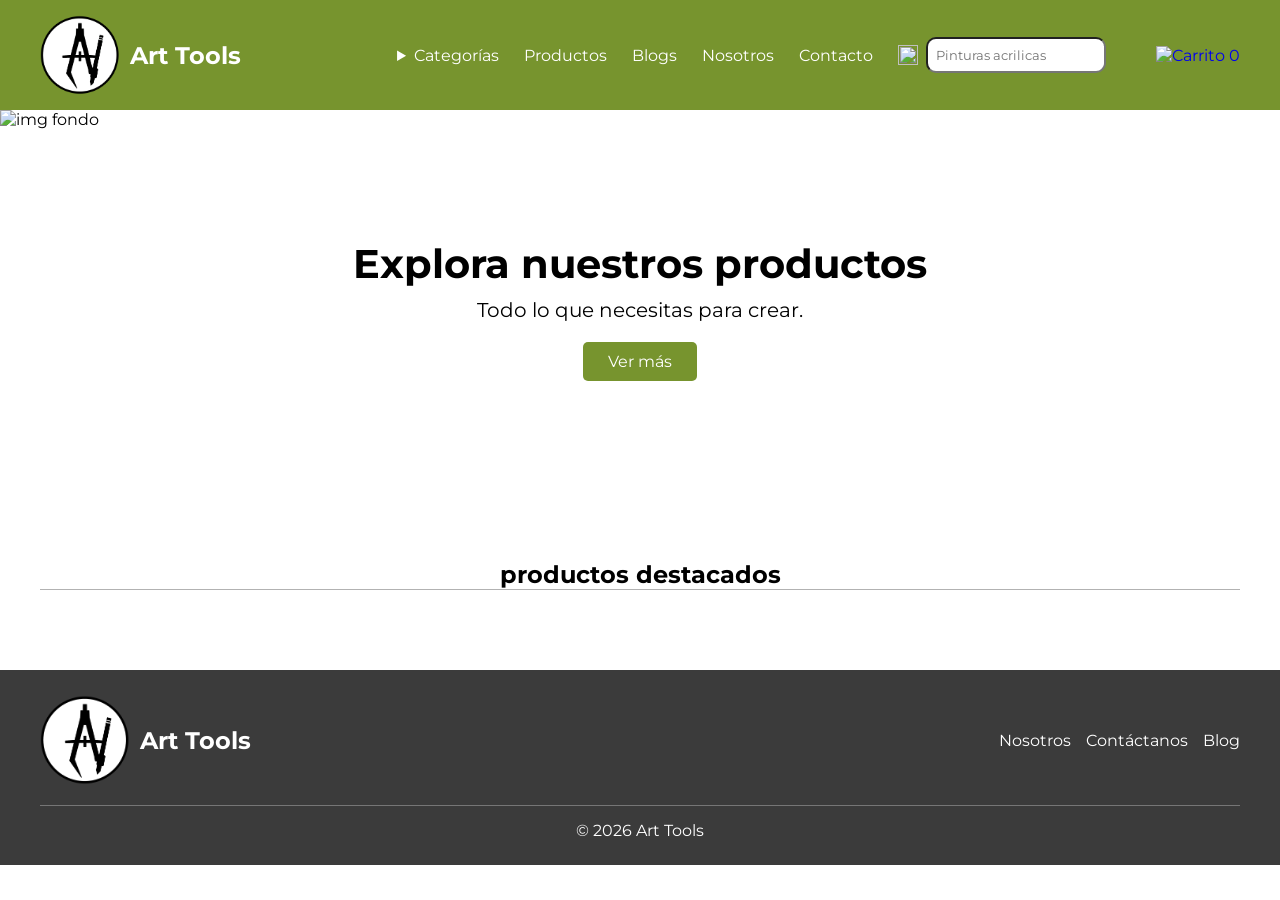
==== index.html @ 390e6c9b "Se modifican y agregan estructuras html para js" ====
<!DOCTYPE html>
<html lang="es">
<head>
    <meta charset="UTF-8">
    <meta name="viewport" content="width=device-width, initial-scale=1.0">
    <title>Art Tools - Tu tienda de arte</title>
    <link rel="stylesheet" href="css/style.css">
    <link rel="">
    <link rel="preconnect" href="https://fonts.googleapis.com">
    <link rel="preconnect" href="https://fonts.gstatic.com" crossorigin>
    <link href="https://fonts.googleapis.com/css2?family=Montserrat:ital,wght@0,700;1,700&display=swap" rel="stylesheet">
</head>
<body>
    <header>
        <nav class="cabecera">
            <div class="logo">
                <a href="index.html">
                    <img src="img/artTools_v2.png" alt="">
                    <h1>Art Tools</h1>
                </a>
            </div>
            <div class="content-menu">
                <ul class="menu">
                    <li class="menu-categorias">
                        <details>
                            <summary>Categorías</summary>
                            <ul class="submenu">
                                <li><a href="#">Escolar</a></li>
                                <li><a href="#">Oficina</a></li>
                                <li><a href="#">Papelería</a></li>
                                <li><a href="#">Técnicas varias</a></li>
                            </ul>
                        </details>
                    </li>
                    <li><a href="productos.html">Productos</a></li>
                    <li><a href="#">Blogs</a></li>
                    <li><a href="informacion.html">Nosotros</a></li>
                    <li><a href="contacto.html">Contacto</a></li>
                </ul>
                <div class="buscar">
                    <form action="/busqueda" method="get">
                        <img src="img/lupa.png" alt="" aria-hidden="true">
                        <label for="busqueda">Buscar</label>
                        <input type="text" id="busqueda"
                            name="barraBusqueda" placeholder="Pinturas acrilicas">
                    </form>
                </div>
                <div class="auth-area" id="auth-area"></div>
                <a class="carrito-nav" href="carrito.html">
                    <img src="img/carrito-de-compras.png" alt="Carrito">
                    <span class="carrito-count oculto">0</span>
                </a>
            </div>
        </nav>
    </header>
    <main>
        <section class="hero-inicio">
            <img src="img/banners/banner.jpg" alt="img fondo">
            <div class="hero-content">
                <h2>Explora nuestros productos</h2>
                <p>Todo lo que necesitas para crear.</p>
                <a href="productos.html">Ver más</a>
            </div>
        </section>
        <section class="productos-destacados">
            <h2>productos destacados</h2>
            <div class="productos-grid" id="grid-destacados"></div>
        </section>
    </main>
    <footer>
        <div class="footer-cont">
            <a class="footer-logo" href="index.html">
                <img src="img/artTools_v2.png" alt="logo art tools">
                <h2>Art Tools</h2>
            </a>
            <ul>
                <li><a href="informacion.html">Nosotros</a></li>
                <li><a href="#"></a>Contáctanos</li>
                <li><a href="#"></a>Blog</li>
            </ul>
        </div>
        <p>&copy; 2026 Art Tools</p>
    </footer>
    <script src="#"></script>
</body>
</html>
---- css/style.css ----
*{
    margin: 0px;/*quita margenes*/
    padding: 0px;
    box-sizing: border-box;
    font-family: 'Montserrat', sans-serif;
    text-decoration: none;
}

header {
    position: sticky;
    top: 0;
    z-index: 1000;
}

.cabecera {
    display: flex;/*coloca elementos en una fila*/
    align-items: center;/*coloca elementos en el centro verticalmente*/
    justify-content: space-between;/*coloca elementos en el centro horizontalmente*/
    padding: 15px 40px;
    background-color: #77942e;
}

.logo a {
    display: flex;
    color: #ffff;
    font-size: 16px;
    align-items: center;
    gap: 10px;
}

.logo img {
    width: 80px;/*maneja el ancho*/
    height: auto;/*calcula para mantener la proporción*/
}

.content-menu{
    display: flex;
    align-items: center;
    gap: 25px;/*da espacio entre elementos*/
}
.menu {
    display: flex;
    align-items: center;
    gap: 25px;
    list-style: none;/*quita viñetas de lista*/
    margin: 0;
    padding: 0;
    color: #ffff;
}

.menu > li a {
    color: #ffff;
}
.menu-categorias {
    position: relative;

}

.menu-categorias summary {
    cursor: pointer;
}

.submenu {
    position: absolute;
    list-style: none;
    margin: 10px 0 0;
    padding: 5px;
    width: 200px;
    display: flex;
    flex-direction: column;
    gap: 5px;
    background-color: #3a6324;
    border: 1px solid #ffff;
    border-radius: 8px;
}

.submenu a {
    display: block;
    padding: 10px;
    color: #ffff;
    text-decoration: none;
    transition: background-color 0.2s ease;
}

.submenu a:hover {
    background-color: #00543d; 
    text-decoration: none;
}

.content-menu form {
    display: flex;
    align-items: center;
    gap: 8px;

}

.content-menu form label {
    position: absolute;
    width: 1px;
    height: 1px;
    overflow: hidden;/*esconde el texto"buscar"*/    
}
.content-menu form input {
    border-radius: 10px;
}

.content-menu form img {
    width: 20px;
    height: 20px;
}

.content-menu form input {
    width: 180px;
    padding: 8px;
}

.content-menu > a img {/*selecciona los a hijos de cabecera*/
    width: 30px;
    height: 30px;
}

.hero-inicio {
    position: relative;
    width: 100%;/*ocupa todo el anocho disponible*/
    height: 400px;
    overflow: hidden;
}

.hero-inicio > img {
    width: 100%;
    height: 100%;
    object-fit: cover;
    display: block;
}

.hero-content{
    position: absolute;
    top: 50%;/* mueve al elemento al 50% del banner */
    left: 50%; /* lo lleva al 50% del ancho */
    transform: translate(-50%, -50%);/* lo mueve hacia atras de su propio tamaño */
    text-align: center;
    z-index: 1;    
    background-color: rgb(255, 255, 255, 0.7) ;
    padding: 20px;
    border-radius: 15px;
}
.hero-content h2 {
    font-size: 40px;
    margin-bottom: 10px;
}

.hero-content p{
    font-size: 20px;
    margin-bottom: 20px;
}

.hero-content a{
    display: inline-block;
    padding: 10px 25px;
    background-color: #77942e;
    border-radius: 5px;
    color: #ffff;
}

.hero-content a:hover { 
    background-color: #00543d;
}

.productos-destacados {
    padding: 50px 40px;   
    background-color: #ffff;
}

.productos-destacados  h2 {
    text-align: center;
    border-bottom: 1px solid rgba(0, 0, 0, 0.3);
    margin-bottom: 30px;

}

.productos-grid {
    display: grid;
    grid-template-columns: repeat(4, 1fr);
    gap: 40px;
}

.producto-card {
    padding: 20px;
    border: 1px solid #e0e0e0;
    border-radius: 10px;
    text-align: center;
    background-color: #ffff;
    transition: transform 0.2s;
    display: flex;
    flex-direction: column;
    height: 100%;
    position: relative; 
    z-index: 1; /* Nivel base */
}

.producto-card img {
    width: 200px;
    height: 200px;
    object-fit: contain;
    align-self: center;
}

.producto-card a {
    text-decoration: none;
    color: inherit;
}

.producto-card h3 {
    margin: 15px 0 10px;
    display: -webkit-box;
    -webkit-box-orient: vertical;
    -webkit-line-clamp: 2;
    overflow: hidden;
    text-overflow: ellipsis;
    line-height: 1.4em;
    min-height: 1.4em;

}

.producto-card:hover {
    transform: translateY(-5px);
    box-shadow: 0 8px 16px 0 rgba(0, 0, 0, 0.3);
    z-index: 10;
}

.producto-card:hover h3 {
display: block;
    position: absolute;
    top: 225px; /* Calculado exacto debajo de tu imagen */
    left: 10px;
    right: 10px;
    height: auto; 
    z-index: 20; 
    padding: 10px;
    border-radius: 5px;
}
.producto-card button {
    padding: 10px 20px;
    border: none;
    border-radius: 5px;
    cursor: pointer;
    align-self: center;    
    margin-top: 0;
}
.producto-card .precio {
    font-size: 20px;
    font-weight: bold;
    margin-bottom: 15px;
    margin-top: auto;
}
footer {
    background-color: #3b3b3b;
    color: #ffff;
    padding: 25px 40px;
}

.footer-cont {
    display: flex;
    align-items: center;
    justify-content: space-between;
}

.footer-cont ul {
    display: flex;
    list-style: none;
    gap:15px;
    margin: 0;
    padding: 0;
}

.footer-cont a {
    color: #ffff;
    text-decoration: none;    
    display: flex;
    align-items: center;
    gap:10px;    
}

.footer-cont h1 {
    font-size: 20px;
}

.footer-cont img {
    width: 90px;
    height: auto;
}

footer p {
    text-align: center;
    margin: 20px 0 0;
    padding-top: 15px;
    border-top: 1px solid rgba(255, 255, 255, 0.3);
}
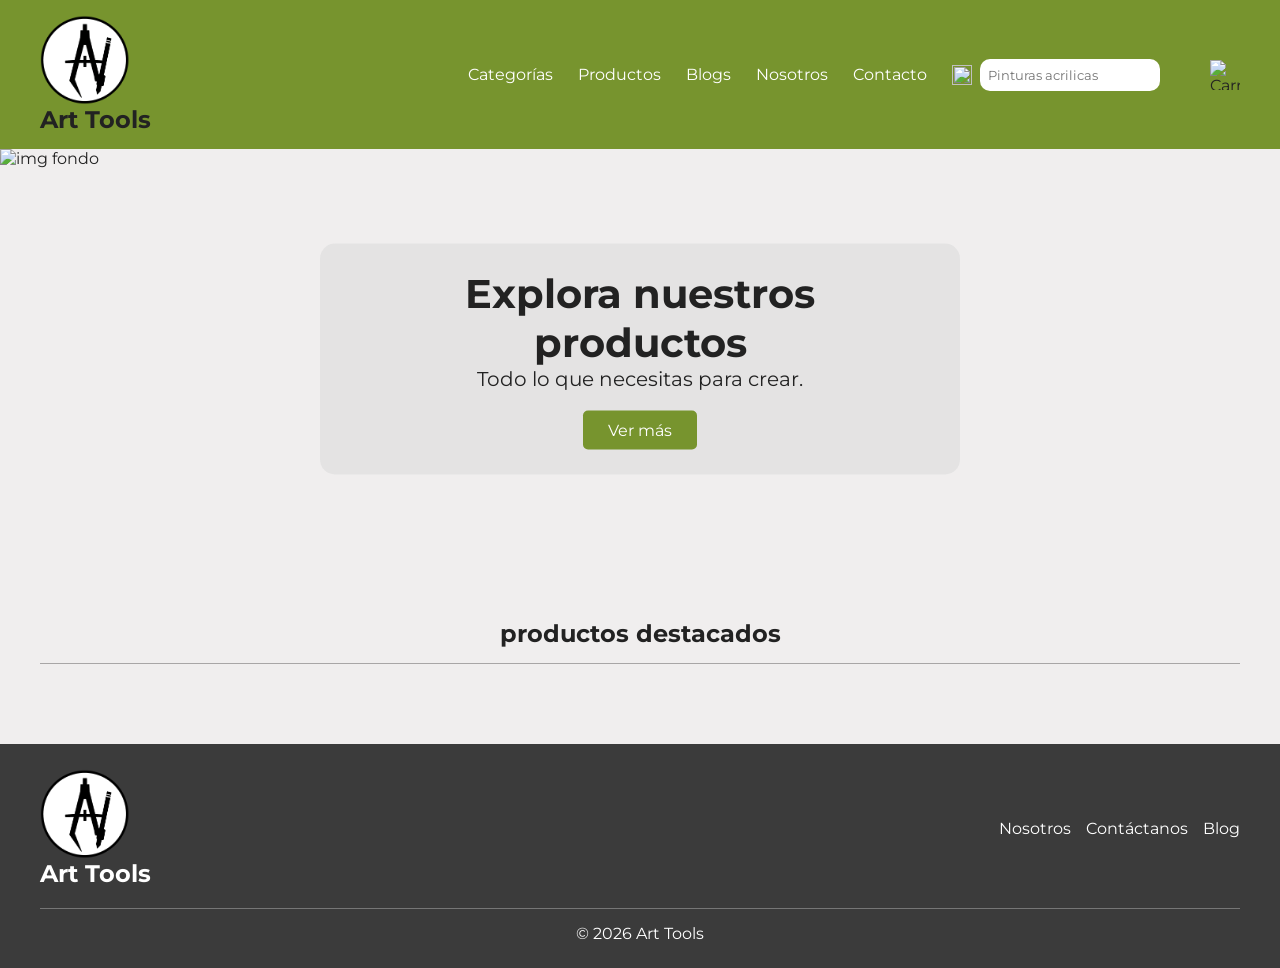
==== commit a7f6ef7f: "Archivos css y modificaciones a estructuras html" ====
--- a/index.html
+++ b/index.html
@@ -5,7 +5,7 @@
     <meta name="viewport" content="width=device-width, initial-scale=1.0">
     <title>Art Tools - Tu tienda de arte</title>
     <link rel="stylesheet" href="css/style.css">
-    <link rel="">
+    <link rel="stylesheet" href="css/base.css">
     <link rel="preconnect" href="https://fonts.googleapis.com">
     <link rel="preconnect" href="https://fonts.gstatic.com" crossorigin>
     <link href="https://fonts.googleapis.com/css2?family=Montserrat:ital,wght@0,700;1,700&display=swap" rel="stylesheet">
@@ -33,7 +33,7 @@
                         </details>
                     </li>
                     <li><a href="productos.html">Productos</a></li>
-                    <li><a href="#">Blogs</a></li>
+                    <li><a href="blogs.html">Blogs</a></li>
                     <li><a href="informacion.html">Nosotros</a></li>
                     <li><a href="contacto.html">Contacto</a></li>
                 </ul>
@@ -75,8 +75,8 @@
             </a>
             <ul>
                 <li><a href="informacion.html">Nosotros</a></li>
-                <li><a href="#"></a>Contáctanos</li>
-                <li><a href="#"></a>Blog</li>
+                <li><a href="contacto.html"></a>Contáctanos</li>
+                <li><a href="blogs.html"></a>Blog</li>
             </ul>
         </div>
         <p>&copy; 2026 Art Tools</p>
--- a/css/style.css
+++ b/css/style.css
@@ -1,128 +1,8 @@
-*{
-    margin: 0px;/*quita margenes*/
-    padding: 0px;
-    box-sizing: border-box;
-    font-family: 'Montserrat', sans-serif;
-    text-decoration: none;
-}
-
-header {
-    position: sticky;
-    top: 0;
-    z-index: 1000;
-}
-
-.cabecera {
-    display: flex;/*coloca elementos en una fila*/
-    align-items: center;/*coloca elementos en el centro verticalmente*/
-    justify-content: space-between;/*coloca elementos en el centro horizontalmente*/
-    padding: 15px 40px;
-    background-color: #77942e;
-}
-
-.logo a {
-    display: flex;
-    color: #ffff;
-    font-size: 16px;
-    align-items: center;
-    gap: 10px;
-}
-
-.logo img {
-    width: 80px;/*maneja el ancho*/
-    height: auto;/*calcula para mantener la proporción*/
-}
-
-.content-menu{
-    display: flex;
-    align-items: center;
-    gap: 25px;/*da espacio entre elementos*/
-}
-.menu {
-    display: flex;
-    align-items: center;
-    gap: 25px;
-    list-style: none;/*quita viñetas de lista*/
-    margin: 0;
-    padding: 0;
-    color: #ffff;
-}
-
-.menu > li a {
-    color: #ffff;
-}
-.menu-categorias {
-    position: relative;
-
-}
-
-.menu-categorias summary {
-    cursor: pointer;
-}
-
-.submenu {
-    position: absolute;
-    list-style: none;
-    margin: 10px 0 0;
-    padding: 5px;
-    width: 200px;
-    display: flex;
-    flex-direction: column;
-    gap: 5px;
-    background-color: #3a6324;
-    border: 1px solid #ffff;
-    border-radius: 8px;
-}
-
-.submenu a {
-    display: block;
-    padding: 10px;
-    color: #ffff;
-    text-decoration: none;
-    transition: background-color 0.2s ease;
-}
-
-.submenu a:hover {
-    background-color: #00543d; 
-    text-decoration: none;
-}
-
-.content-menu form {
-    display: flex;
-    align-items: center;
-    gap: 8px;
-
-}
-
-.content-menu form label {
-    position: absolute;
-    width: 1px;
-    height: 1px;
-    overflow: hidden;/*esconde el texto"buscar"*/    
-}
-.content-menu form input {
-    border-radius: 10px;
-}
-
-.content-menu form img {
-    width: 20px;
-    height: 20px;
-}
-
-.content-menu form input {
-    width: 180px;
-    padding: 8px;
-}
-
-.content-menu > a img {/*selecciona los a hijos de cabecera*/
-    width: 30px;
-    height: 30px;
-}
-
+/*CSS para index*/
 .hero-inicio {
     position: relative;
-    width: 100%;/*ocupa todo el anocho disponible*/
-    height: 400px;
+    width: 100%;
+    height: 420px;
     overflow: hidden;
 }
 
@@ -133,28 +13,29 @@
     display: block;
 }
 
-.hero-content{
+.hero-content {
     position: absolute;
-    top: 50%;/* mueve al elemento al 50% del banner */
-    left: 50%; /* lo lleva al 50% del ancho */
-    transform: translate(-50%, -50%);/* lo mueve hacia atras de su propio tamaño */
+    top: 50%;
+    left: 50%;
+    transform: translate(-50%, -50%);
     text-align: center;
-    z-index: 1;    
-    background-color: rgb(255, 255, 255, 0.7) ;
-    padding: 20px;
+    z-index: 1;
+    background-color: rgb(225, 225, 225, 0.8);
+    padding: 25px 35px;
     border-radius: 15px;
 }
+
 .hero-content h2 {
     font-size: 40px;
-    margin-bottom: 10px;
+    margin-bottom: 10ox;
 }
 
-.hero-content p{
+.hero-content p {
     font-size: 20px;
     margin-bottom: 20px;
 }
 
-.hero-content a{
+.hero-content a {
     display: inline-block;
     padding: 10px 25px;
     background-color: #77942e;
@@ -162,47 +43,48 @@
     color: #ffff;
 }
 
-.hero-content a:hover { 
+.hero-content a:hover {
     background-color: #00543d;
 }
 
 .productos-destacados {
-    padding: 50px 40px;   
-    background-color: #ffff;
+    padding: 50px 40px;
+    background-color: #f0eeee;
 }
 
-.productos-destacados  h2 {
+.productos-destacados > h2 {
     text-align: center;
-    border-bottom: 1px solid rgba(0, 0, 0, 0.3);
+    border-bottom: 1px solid rgb(0, 0, 0, 0.3);
+    padding-bottom: 15px;
     margin-bottom: 30px;
-
 }
 
 .productos-grid {
     display: grid;
     grid-template-columns: repeat(4, 1fr);
-    gap: 40px;
+    gap: 25px;
 }
 
 .producto-card {
     padding: 20px;
-    border: 1px solid #e0e0e0;
+    border: 1px solid #ffff;
     border-radius: 10px;
     text-align: center;
     background-color: #ffff;
     transition: transform 0.2s;
     display: flex;
     flex-direction: column;
-    height: 100%;
-    position: relative; 
-    z-index: 1; /* Nivel base */
+}
+
+.producto-card:hover {
+    transform: translateY(-5px);
 }
 
 .producto-card img {
-    width: 200px;
-    height: 200px;
+    width: 100%;
+    height: 180px;
     object-fit: contain;
-    align-self: center;
+    margin: 0 auto;
 }
 
 .producto-card a {
@@ -210,89 +92,66 @@
     color: inherit;
 }
 
-.producto-card h3 {
-    margin: 15px 0 10px;
-    display: -webkit-box;
-    -webkit-box-orient: vertical;
-    -webkit-line-clamp: 2;
-    overflow: hidden;
-    text-overflow: ellipsis;
-    line-height: 1.4em;
-    min-height: 1.4em;
-
+.producto-card .categoria-tag {
+    font-size: 11px;
+    text-transform: uppercase;
+    letter-spacing: 0.5px;
+    color: #77942e;
+    font-weight: bold;
+    margin-top: 12px;
 }
 
-.producto-card:hover {
-    transform: translateY(-5px);
-    box-shadow: 0 8px 16px 0 rgba(0, 0, 0, 0.3);
-    z-index: 10;
+.producto-card h3 {
+    margin: 6px 0 10px;
+    font-size: 16px;
 }
 
-.producto-card:hover h3 {
-display: block;
-    position: absolute;
-    top: 225px; /* Calculado exacto debajo de tu imagen */
-    left: 10px;
-    right: 10px;
-    height: auto; 
-    z-index: 20; 
-    padding: 10px;
-    border-radius: 5px;
-}
-.producto-card button {
-    padding: 10px 20px;
-    border: none;
-    border-radius: 5px;
-    cursor: pointer;
-    align-self: center;    
-    margin-top: 0;
-}
 .producto-card .precio {
     font-size: 20px;
     font-weight: bold;
     margin-bottom: 15px;
     margin-top: auto;
 }
-footer {
-    background-color: #3b3b3b;
-    color: #ffff;
-    padding: 25px 40px;
+
+.producto-card .stock-agotado {
+    font-size: 12px;
+    color: #b23a3a;
+    font-weight: bold;
+    margin-bottom: 10px;
 }
 
-.footer-cont {
-    display: flex;
-    align-items: center;
-    justify-content: space-between;
+.producto-card button {
+    padding: 10px 20px;
+    border: none;
+    border-radius: 5px;
+    cursor: pointer;
+    background-color: #77942e;
+    color: #ffff;
 }
 
-.footer-cont ul {
-    display: flex;
-    list-style: none;
-    gap:15px;
-    margin: 0;
-    padding: 0;
+.producto-card button:hover{
+    background-color: #00543d;
 }
 
-.footer-cont a {
-    color: #ffff;
-    text-decoration: none;    
-    display: flex;
-    align-items: center;
-    gap:10px;    
+.producto-card button:disabled {
+    background-color: #bbb;
+    cursor: not-allowed;
 }
 
-.footer-cont h1 {
-    font-size: 20px;
+@media(max-width: 1100px) {
+    .productos-grid {
+        grid-template-columns: repeat(3,1fr);
+    }
 }
 
-.footer-cont img {
-    width: 90px;
-    height: auto;
+@media(max-width: 750px) {
+    .productos-grid {
+        grid-template-columns: repeat(2,1fr);
+    }
 }
 
-footer p {
-    text-align: center;
-    margin: 20px 0 0;
-    padding-top: 15px;
-    border-top: 1px solid rgba(255, 255, 255, 0.3);
-}+@media(max-width: 480px) {
+    .productos-grid {
+        grid-template-columns: 1fr;
+    }
+}
--- a/css/base.css
+++ b/css/base.css
@@ -0,0 +1,479 @@
+/* CSS base */
+*{
+    margin: 0px;
+    padding: 0px;
+    box-sizing: border-box;
+    font-family: 'Montserrat', sans-serif;
+    text-decoration: none;
+}
+
+html {
+    scroll-behavior: smooth;
+}
+
+body {
+    background-color: #f0eeee;
+    color: #222;
+}
+
+a {
+    color: inherit;
+}
+
+img {
+    max-width: 100%;
+    display: block;
+}
+
+header {
+    position: sticky;
+    top: 0;
+    z-index: 1000;
+}
+
+.cabecera {
+    display: flex;
+    align-items: center;
+    justify-content: space-between;
+    flex-wrap: wrap;
+    gap: 15px;
+    padding: 15px 40px;
+    background-color: #77942e;
+}
+
+.logo img {
+    width: 90px;
+    height: auto;
+}
+
+.content-menu{
+    display: flex;
+    align-items: center;
+    gap: 25px;
+    flex-wrap: wrap;
+}
+
+.menu {
+    display: flex;
+    align-items: center;
+    gap: 25px;
+    list-style: none;
+    margin: 0;
+    padding: 0;
+    color: #ffff;
+    flex-wrap: wrap;
+}
+
+.menu > li a {
+    color: #ffff;
+}
+
+.menu > li a:hover {
+    text-decoration: underline;
+}
+
+.menu-categorias {
+    position: relative;
+}
+
+.menu-categorias summary {
+    cursor: pointer;
+    color: #ffff;
+    list-style: none;
+}
+
+.menu-categorias summary::-webkit-details-marker {
+    display: none;
+}
+
+.submenu {
+    position: absolute;
+    list-style: none;
+    margin: 10px 0 0;
+    padding: 5px;
+    width: 200px;
+    display: flex;
+    flex-direction: column;
+    gap: 5px;
+    background-color: #3a6324;
+    border: 1px solid #ffff;
+    border-radius: 8px;
+}
+
+.submenu a {
+    display: block;
+    padding: 10px;
+    color: #ffff;
+    text-decoration: none;
+    transition: background-color 0.2s ease;
+}
+
+.submenu a:hover {
+    background-color: #00543d;
+    text-decoration: none;
+}
+
+.content-menu form {
+    display: flex;
+    align-items: center;
+    gap: 8px;
+}
+
+.content-menu form label {
+    position: absolute;
+    width: 1px;
+    height: 1px;
+    overflow: hidden;
+}
+
+.content-menu form input {
+    border-radius: 10px;
+    width: 180px;
+    padding: 8px;
+    border: none;
+}
+
+.content-menu form img {
+    width: 20px;
+    height: 20px;
+}
+
+.auth-area {
+    display: flex;
+    align-items: center;
+    gap: 12px;
+    color: #ffff;
+    font-size: 14px;
+}
+
+.auth-area a {
+    color: #ffff;
+}
+
+.auth-area a:hover, .auth-area button:hover {
+    text-decoration: underline;
+}
+
+.auth-area .btn-link {
+    background: none;
+    border: none;
+    color: #ffff;
+    cursor: pointer;
+    font-size: 14px;
+    font-family: inherit;
+    padding: 0;
+}
+
+.auth-area .admin-link {
+    background-color: #00543d;
+    padding: 6px 12px;
+    border-radius: 6px;
+}
+
+.carrito-nav {
+    position: relative;
+    display: inline-flex;
+}
+
+.carrito-nav img {
+    width: 30px;
+    height: 30px;
+}
+
+.carrito-count {
+    position: absolute;
+    top: -8px;
+    right: -10px;
+    background-color: #d33;
+    color: #ffff;
+    font-size: 11px;
+    font-weight: bold;
+    min-width: 18px;
+    height: 18px;
+    border-radius: 50%;
+    display: flex;
+    align-items: center;
+    justify-content: center;
+    padding: 0 2px;
+}
+
+.volver {
+    display: flex;
+    align-items: center;
+    gap: 10px;
+    margin-left: 15px;
+    margin-top: 15px;
+    color: #000;
+    cursor: pointer;
+    width: fit-content;
+}
+
+.volver img {
+    width: 30px;
+    height: auto;
+}
+
+.btn, button {
+    font-family: inherit;
+    cursor: pointer;
+}
+
+.btn-primario {
+    display: inline-block;
+    padding: 12px 25px;
+    background-color: #77942e;
+    color: #ffff;
+    border: none;
+    border-radius: 6px;
+    cursor: pointer;
+    font-size: 15px;
+}
+
+.btn-primario:hover {
+    background-color: #00543d;
+}
+
+.btn-secundario {
+    display: inline-block;
+    padding: 12px 25px;
+    background-color: #ffff;
+    color: #77942e;
+    border: 2px solid #77942e;
+    border-radius: 6px;
+    cursor: pointer;
+    font-size: 15px;
+}
+
+.btn-secundario:hover {
+    background-color: #f0eeee;
+}
+
+.btn-peligro {
+    padding: 8px 16px;
+    background-color: #b23a3a;
+    color: #ffff;
+    border: none;
+    border-radius: 6px;
+    cursor: pointer;
+}
+
+.btn-peligro:hover {
+    background-color: #822525;
+}
+
+.form-card {
+    max-width: 650px;
+    margin: 40px auto;
+    background-color: #ffff;
+    padding: 35px 40px;
+    border-radius: 10px;
+    box-shadow: 0 2px 10px rgba(0,0,0,0.08);
+}
+
+.form-card h2 {
+    text-align: center;
+    margin-bottom: 8px;
+    font-size: 28px;
+}
+
+.form-card .subtitulo {
+    text-align: center;
+    margin-bottom: 25px;
+    color: #555;
+}
+
+.form-grid {
+    display: grid;
+    grid-template-columns: 1fr 1fr;
+    gap: 18px 20px;
+}
+
+.form-grid .campo-full {
+    grid-column: 1 / -1;
+}
+
+.campo {
+    display: flex;
+    flex-direction: column;
+    margin-bottom: 18px;
+    text-align: left;
+}
+
+.form-grid .campo {
+    margin-bottom: 0;
+}
+
+.campo label {
+    margin-bottom: 6px;
+    font-weight: bold;
+    font-size: 14px;
+}
+
+.campo .opcional-tag {
+    font-weight: normal;
+    color: #888;
+    font-size: 12px;
+}
+
+ .campo input,.campo select, .campo textarea {
+    width: 100%;
+    padding: 11px;
+    border: 1px solid #ccc;
+    border-radius: 6px;
+    font-family: inherit;
+    font-size: 14px;
+}
+
+.campo input:focus, .campo select:focus, .campo textarea:focus {
+    outline: none;
+    border-color: #77942e;
+}
+
+.campo textarea {
+    min-height: 130px;
+    resize: vertical;
+}
+
+.campo input.campo-error, .campo select.campo-error, .campo textarea.campo-error {
+    border-color: #c0392b;
+    background-color: #fdf1f0;
+}
+
+.mensaje-error {
+    color: #c0392b;
+    font-size: 12.5px;
+    margin-top: 5px;
+    min-height: 15px;
+}
+
+.mensaje-ayuda {
+    color: #777;
+    font-size: 12px;
+    margin-top: 4px;
+}
+
+.form-acciones {
+    margin-top: 10px;
+    text-align: center;
+}
+
+.form-acciones button {
+    width: 100%;
+    padding: 13px;
+    border: none;
+    border-radius: 6px;
+    background-color: #77942e;
+    color: #ffff;
+    font-size: 15px;
+    cursor: pointer;
+}
+
+.form-acciones button:hover {
+    background-color: #00543d;
+}
+
+.alerta {
+    padding: 12px 16px;
+    border-radius: 6px;
+    margin-bottom: 20px;
+    font-size: 14px;
+}
+
+.alerta-exito {
+    background-color: #e5f3e0;
+    color: #2d5a1e;
+    border: 1px solid #b7dba3;
+}
+
+.alerta-error {
+    background-color: #fbeaea;
+    color: #8a1f1f;
+    border: 1px solid #f0b4b4;
+}
+
+.alerta-info {
+    background-color: #e8f0fb;
+    color: #1f3d8a;
+    border: 1px solid #b4cdf0;
+}
+
+.form-enlace-secundario {
+    text-align: center;
+    margin-top: 15px;
+    font-size: 14px;
+}
+
+/* ---------- Footer ---------- */
+footer {
+    background-color: #3b3b3b;
+    color: #ffff;
+    padding: 25px 40px;
+}
+
+.footer-cont {
+    display: flex;
+    align-items: center;
+    justify-content: space-between;
+    flex-wrap: wrap;
+    gap: 15px;
+}
+
+.footer-cont ul {
+    display: flex;
+    list-style: none;
+    gap:15px;
+    margin: 0;
+    padding: 0;
+    flex-wrap: wrap;
+}
+
+.footer-cont a {
+    color: #ffff;
+    text-decoration: none;
+}
+
+.footer-cont a:hover {
+    text-decoration: underline;
+}
+
+.footer-cont img {
+    width: 90px;
+    height: auto;
+}
+
+footer p {
+    text-align: center;
+    margin: 20px 0 0;
+    padding-top: 15px;
+    border-top: 1px solid rgba(255, 255, 255, 0.3);
+}
+
+.oculto {
+    display: none !important;
+}
+
+.texto-centro {
+    text-align: center;
+}
+
+@media (max-width: 900px) {
+    .cabecera {
+        padding: 15px 20px;
+    }
+    .form-grid {
+        grid-template-columns: 1fr;
+    }
+}
+
+@media (max-width: 700px) {
+    .content-menu {
+        width: 100%;
+        justify-content: space-between;
+    }
+    .menu {
+        gap: 14px;
+    }
+    .content-menu form input {
+        width: 120px;
+    }
+}
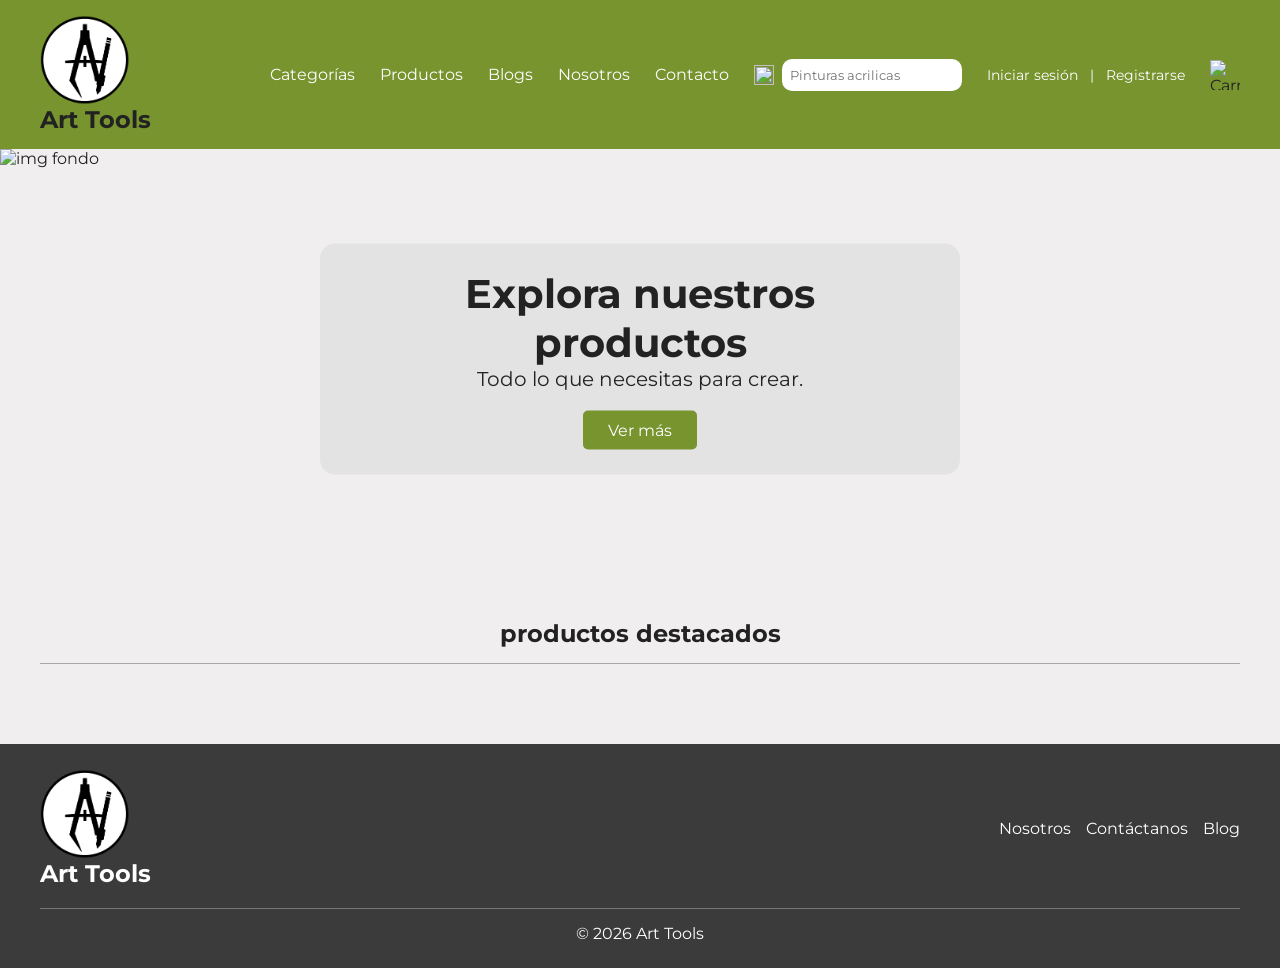
==== commit cb5ed814: "Se enlaza js con estructuras html" ====
--- a/index.html
+++ b/index.html
@@ -81,6 +81,12 @@
         </div>
         <p>&copy; 2026 Art Tools</p>
     </footer>
-    <script src="#"></script>
+    <script src="js/utils.js"></script>
+    <script src="js/regiones.js"></script>
+    <script src="js/productos-data.js"></script>
+    <script src="js/usuarios-data.js"></script>
+    <script src="js/auth.js"></script>
+    <script src="js/carrito.js"></script>
+    <script src="js/productos.js"></script>
 </body>
 </html>
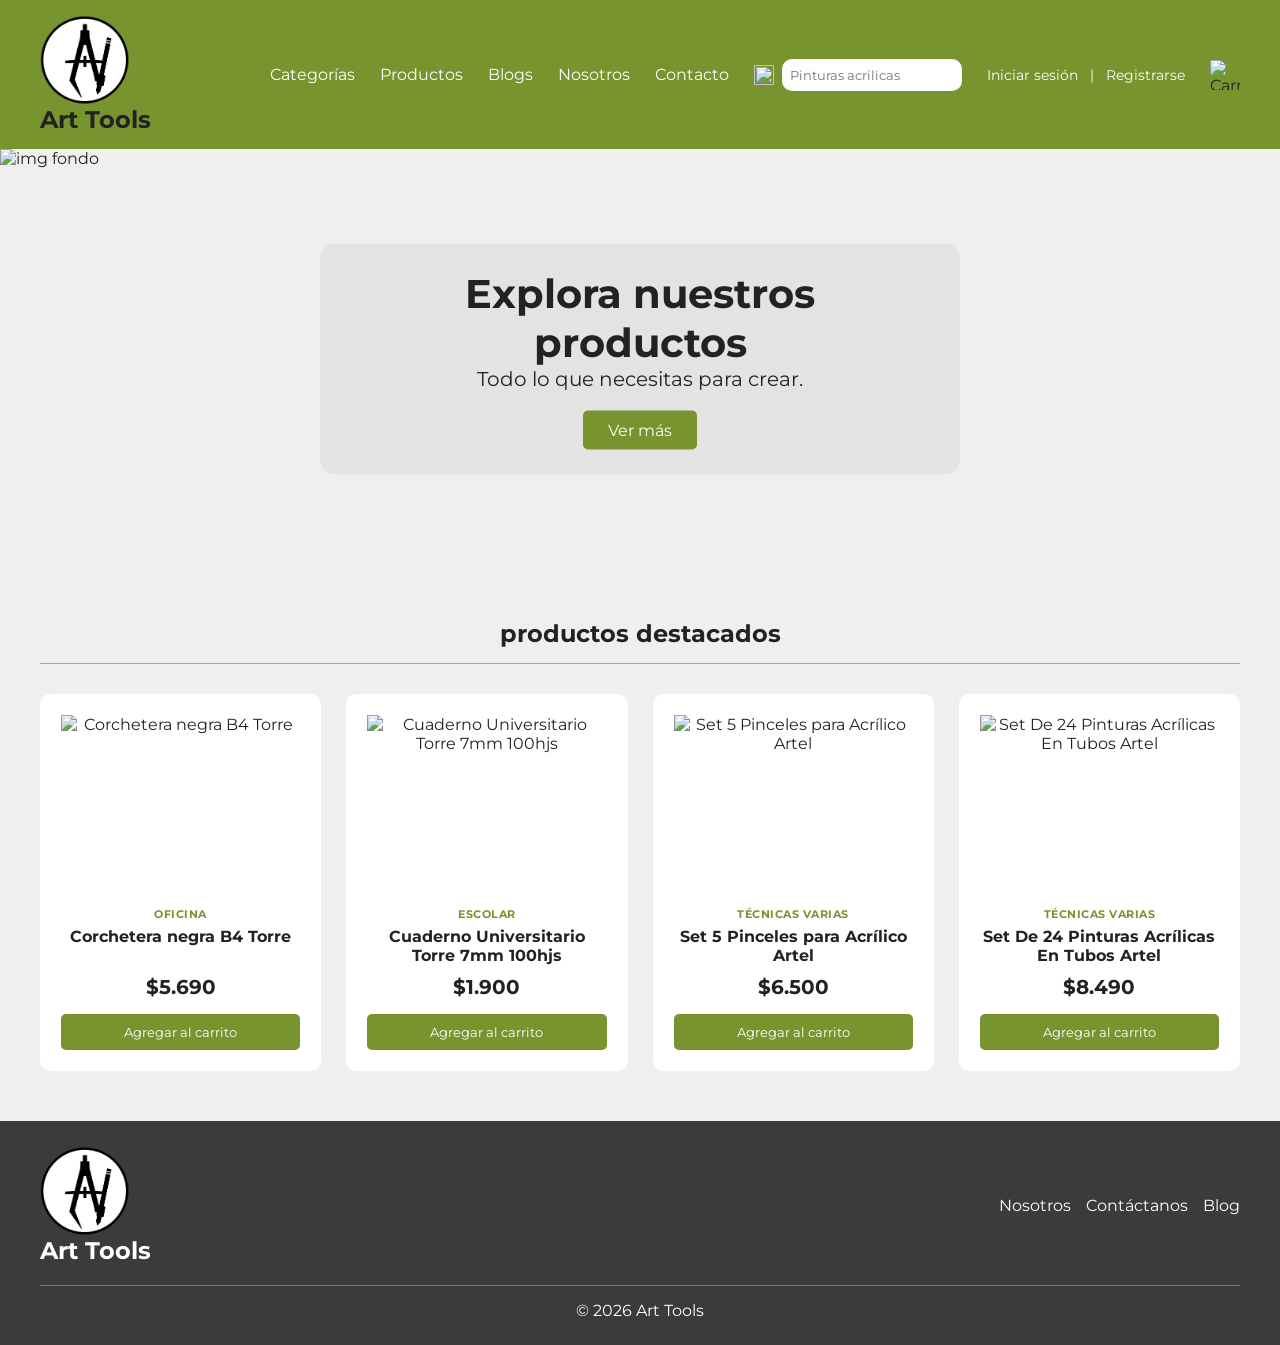
==== commit efc40c63: "Se corrigieron algunos errores" ====
--- a/index.html
+++ b/index.html
@@ -25,10 +25,10 @@
                         <details>
                             <summary>Categorías</summary>
                             <ul class="submenu">
-                                <li><a href="#">Escolar</a></li>
-                                <li><a href="#">Oficina</a></li>
-                                <li><a href="#">Papelería</a></li>
-                                <li><a href="#">Técnicas varias</a></li>
+                                <li><a href="productos.html?categoria=escolar">Escolar</a></li>
+                                <li><a href="productos.html?categoria=oficina">Oficina</a></li>
+                                <li><a href="productos.html?categoria=papeleria">Papelería</a></li>
+                                <li><a href="productos.html?categoria=tecnicas">Técnicas varias</a></li>
                             </ul>
                         </details>
                     </li>
@@ -75,8 +75,8 @@
             </a>
             <ul>
                 <li><a href="informacion.html">Nosotros</a></li>
-                <li><a href="contacto.html"></a>Contáctanos</li>
-                <li><a href="blogs.html"></a>Blog</li>
+                <li><a href="contacto.html">Contáctanos</a></li>
+                <li><a href="blogs.html">Blog</a></li>
             </ul>
         </div>
         <p>&copy; 2026 Art Tools</p>
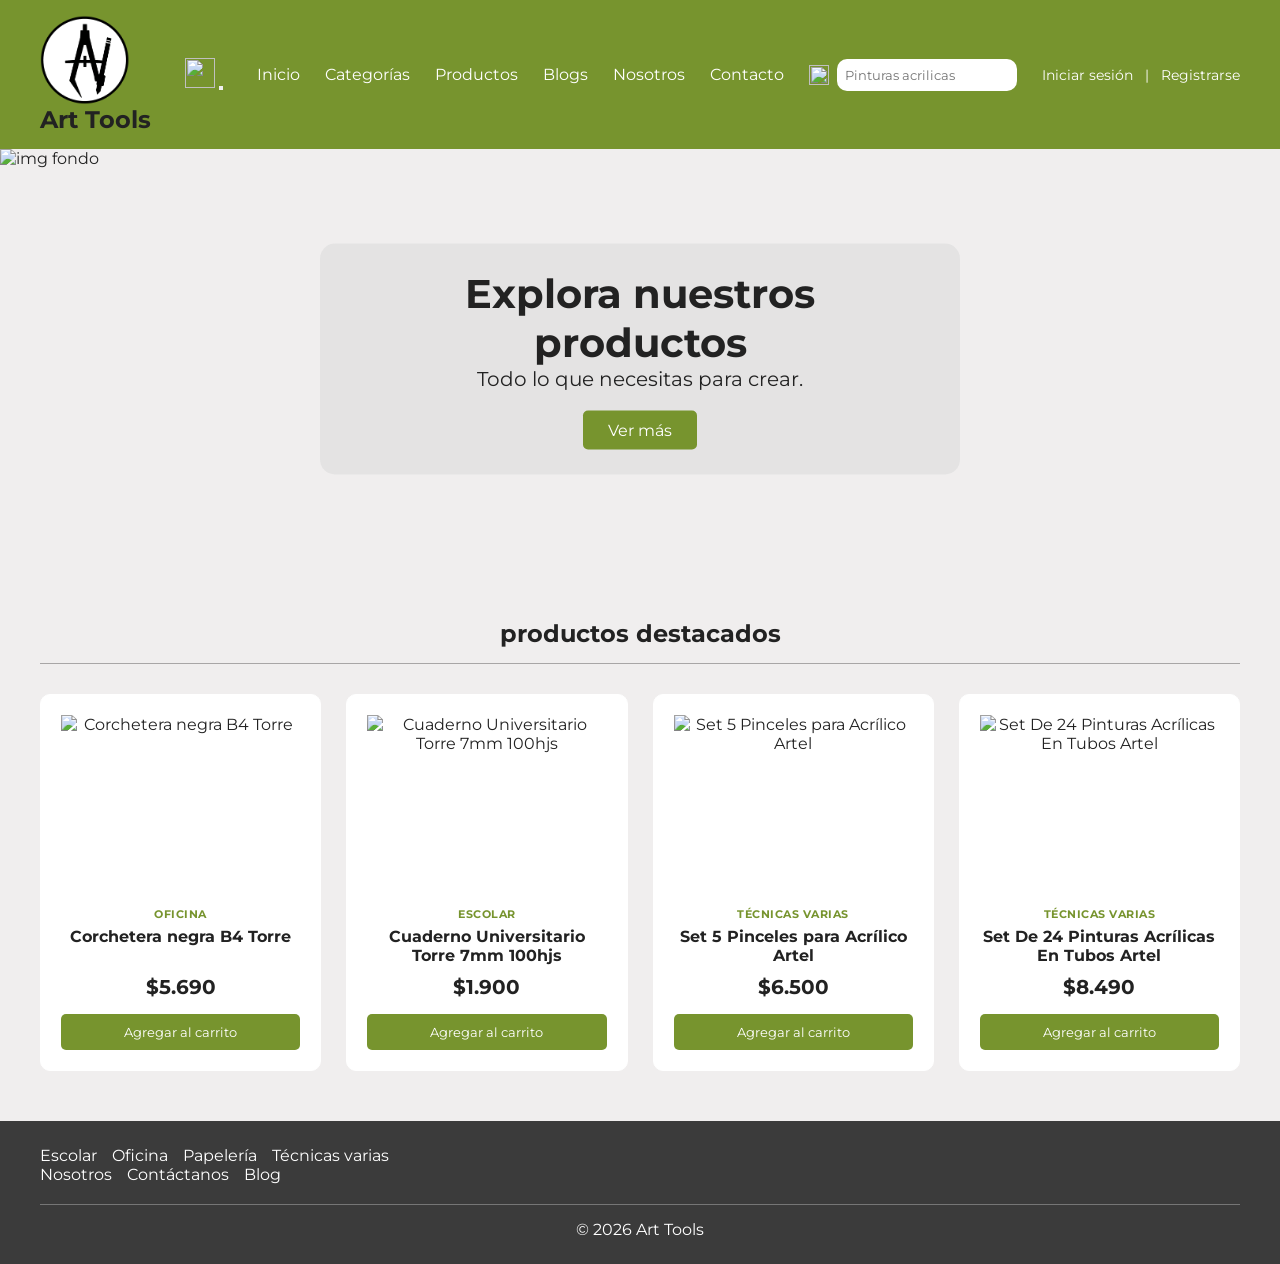
==== commit 98ba035d: "Se modifican estructuras html" ====
--- a/index.html
+++ b/index.html
@@ -19,8 +19,18 @@
                     <h1>Art Tools</h1>
                 </a>
             </div>
-            <div class="content-menu">
+            <div class="acciones-cabecera">
+                <a class="carrito-nav" href="carrito.html" aria-label="Ver carrito de compras">
+                    <img src="img/carrito-de-compras.png" alt="">
+                    <span class="carrito-count oculto">0</span>
+                </a>
+                <button type="button" class="btn-menu" id="btn-menu" aria-label="Abrir menú" aria-expanded="false" aria-controls="content-menu">
+                    <span></span><span></span><span></span>
+                </button>
+            </div>            
+            <div class="content-menu" id="content-menu">
                 <ul class="menu">
+                    <li><a href="index.html" class="activo" aria-current="page">Inicio</a></li>
                     <li class="menu-categorias">
                         <details>
                             <summary>Categorías</summary>
@@ -38,18 +48,14 @@
                     <li><a href="contacto.html">Contacto</a></li>
                 </ul>
                 <div class="buscar">
-                    <form action="/busqueda" method="get">
+                    <form action="productos.html" method="get" role="search">
                         <img src="img/lupa.png" alt="" aria-hidden="true">
-                        <label for="busqueda">Buscar</label>
+                        <label for="busqueda">Buscar productos</label>
                         <input type="text" id="busqueda"
-                            name="barraBusqueda" placeholder="Pinturas acrilicas">
+                            name="q" placeholder="Pinturas acrilicas">
                     </form>
                 </div>
                 <div class="auth-area" id="auth-area"></div>
-                <a class="carrito-nav" href="carrito.html">
-                    <img src="img/carrito-de-compras.png" alt="Carrito">
-                    <span class="carrito-count oculto">0</span>
-                </a>
             </div>
         </nav>
     </header>
@@ -69,15 +75,19 @@
     </main>
     <footer>
         <div class="footer-cont">
-            <a class="footer-logo" href="index.html">
-                <img src="img/artTools_v2.png" alt="logo art tools">
-                <h2>Art Tools</h2>
-            </a>
-            <ul>
-                <li><a href="informacion.html">Nosotros</a></li>
-                <li><a href="contacto.html">Contáctanos</a></li>
-                <li><a href="blogs.html">Blog</a></li>
-            </ul>
+            <nav class="footer-nav" aria-label="Enlaces del pie de página">
+                <ul>
+                    <li><a href="productos.html?categoria=escolar">Escolar</a></li>
+                    <li><a href="productos.html?categoria=oficina">Oficina</a></li>
+                    <li><a href="productos.html?categoria=papeleria">Papelería</a></li>
+                    <li><a href="productos.html?categoria=tecnicas">Técnicas varias</a></li>
+                </ul>
+                <ul>
+                    <li><a href="informacion.html">Nosotros</a></li>
+                    <li><a href="contacto.html">Contáctanos</a></li>
+                    <li><a href="blogs.html">Blog</a></li>
+                </ul>
+            </nav>
         </div>
         <p>&copy; 2026 Art Tools</p>
     </footer>
@@ -88,5 +98,6 @@
     <script src="js/auth.js"></script>
     <script src="js/carrito.js"></script>
     <script src="js/productos.js"></script>
+    <script src="#"></script>
 </body>
 </html>
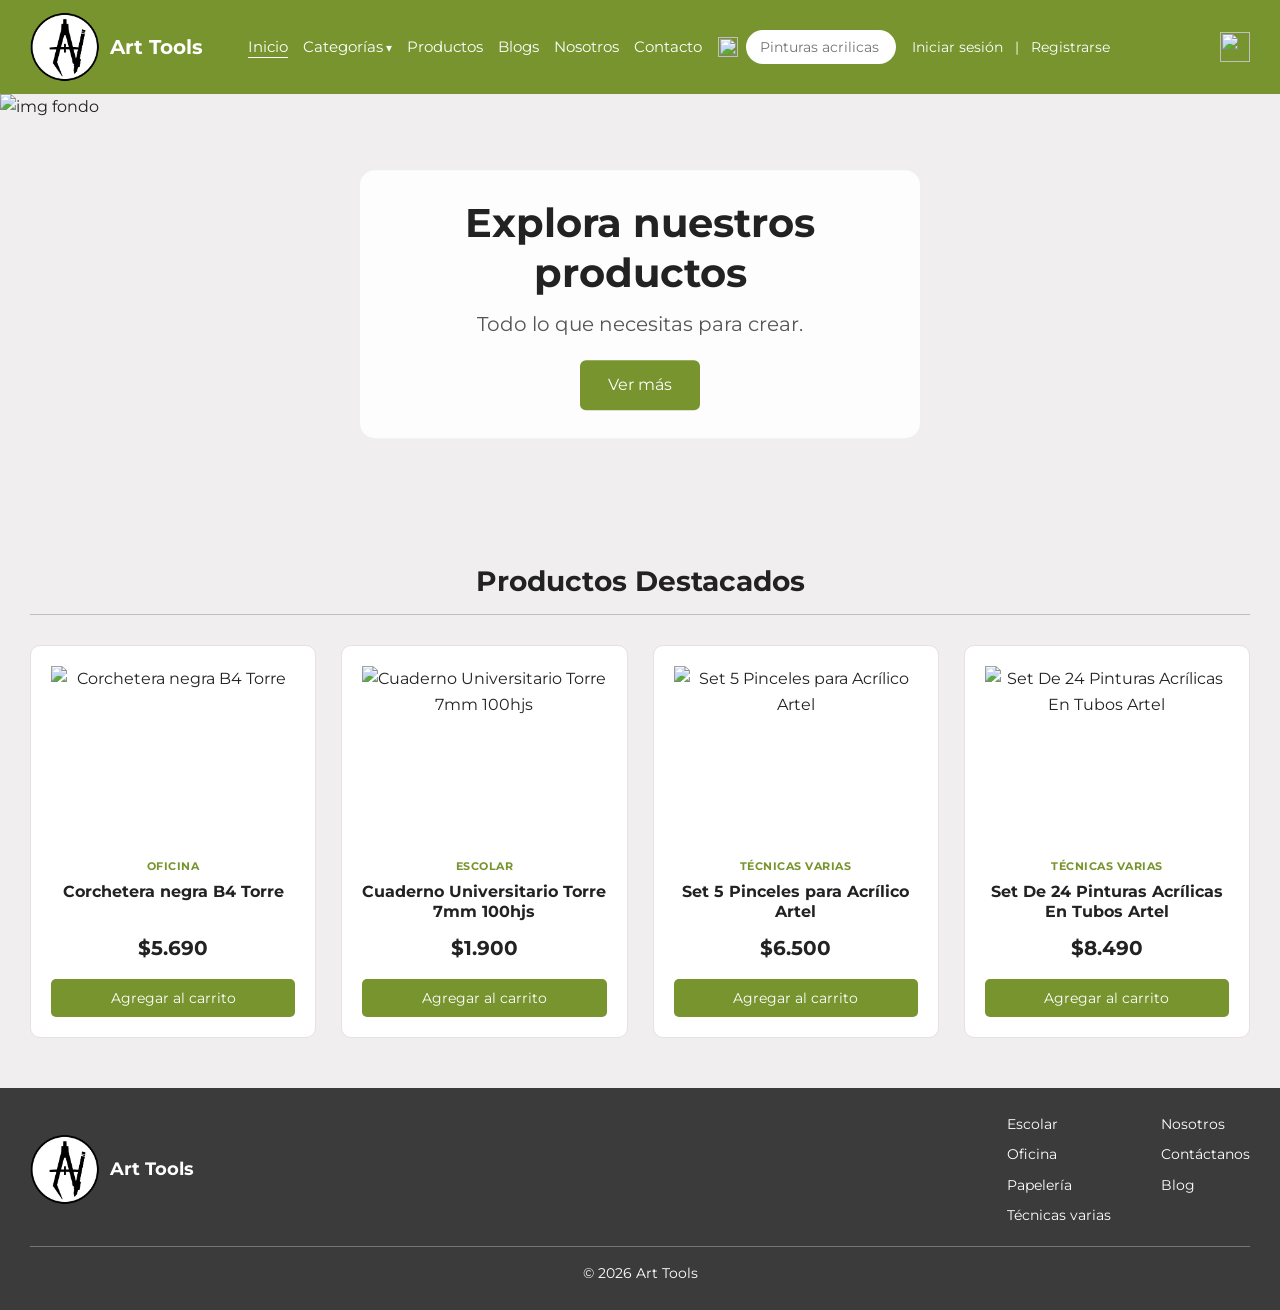
==== commit 85b94c3d: "Se hicieron cambios corrigiendo varios errores" ====
--- a/index.html
+++ b/index.html
@@ -75,6 +75,10 @@
     </main>
     <footer>
         <div class="footer-cont">
+            <a class="footer-logo" href="index.html">
+                <img src="img/artTools_v2.png" alt="logo art tools">
+                <h2>Art Tools</h2>
+            </a>
             <nav class="footer-nav" aria-label="Enlaces del pie de página">
                 <ul>
                     <li><a href="productos.html?categoria=escolar">Escolar</a></li>
@@ -98,6 +102,5 @@
     <script src="js/auth.js"></script>
     <script src="js/carrito.js"></script>
     <script src="js/productos.js"></script>
-    <script src="#"></script>
-</body>
+<script src="js/nav.js"></script></body>
 </html>
--- a/css/style.css
+++ b/css/style.css
@@ -1,4 +1,4 @@
-/*CSS para index*/
+/* Css de index */
 .hero-inicio {
     position: relative;
     width: 100%;
@@ -10,7 +10,6 @@
     width: 100%;
     height: 100%;
     object-fit: cover;
-    display: block;
 }
 
 .hero-content {
@@ -18,140 +17,91 @@
     top: 50%;
     left: 50%;
     transform: translate(-50%, -50%);
+    width: min(90%, 560px);
     text-align: center;
     z-index: 1;
-    background-color: rgb(225, 225, 225, 0.8);
-    padding: 25px 35px;
+    background-color: rgba(255, 255, 255, 0.88);
+    padding: 28px 35px;
     border-radius: 15px;
 }
 
 .hero-content h2 {
-    font-size: 40px;
-    margin-bottom: 10ox;
+    font-size: 2.5rem;
+    margin-bottom: 10px;
 }
 
 .hero-content p {
-    font-size: 20px;
+    font-size: 1.25rem;
     margin-bottom: 20px;
+    color: var(--texto-suave);
 }
 
 .hero-content a {
     display: inline-block;
-    padding: 10px 25px;
-    background-color: #77942e;
-    border-radius: 5px;
-    color: #ffff;
+    padding: 12px 28px;
+    background-color: var(--verde);
+    border-radius: 6px;
+    color: var(--blanco);
 }
 
 .hero-content a:hover {
-    background-color: #00543d;
+    background-color: var(--verde-oscuro);
 }
 
 .productos-destacados {
-    padding: 50px 40px;
-    background-color: #f0eeee;
+    padding: 50px var(--espaciado-lateral);
+    background-color: var(--gris-fondo);
 }
 
 .productos-destacados > h2 {
+    max-width: var(--ancho-max);
+    margin: 0 auto 30px;
     text-align: center;
-    border-bottom: 1px solid rgb(0, 0, 0, 0.3);
+    text-transform: capitalize;
+    font-size: 1.75rem;
+    border-bottom: 1px solid rgba(0, 0, 0, 0.2);
     padding-bottom: 15px;
-    margin-bottom: 30px;
 }
+/*notebooks*/
+@media (max-width: 1023px) {
+    .hero-inicio {
+        height: 360px;
+    }
 
-.productos-grid {
-    display: grid;
-    grid-template-columns: repeat(4, 1fr);
-    gap: 25px;
-}
-
-.producto-card {
-    padding: 20px;
-    border: 1px solid #ffff;
-    border-radius: 10px;
-    text-align: center;
-    background-color: #ffff;
-    transition: transform 0.2s;
-    display: flex;
-    flex-direction: column;
-}
-
-.producto-card:hover {
-    transform: translateY(-5px);
-}
-
-.producto-card img {
-    width: 100%;
-    height: 180px;
-    object-fit: contain;
-    margin: 0 auto;
-}
-
-.producto-card a {
-    text-decoration: none;
-    color: inherit;
-}
-
-.producto-card .categoria-tag {
-    font-size: 11px;
-    text-transform: uppercase;
-    letter-spacing: 0.5px;
-    color: #77942e;
-    font-weight: bold;
-    margin-top: 12px;
-}
-
-.producto-card h3 {
-    margin: 6px 0 10px;
-    font-size: 16px;
-}
-
-.producto-card .precio {
-    font-size: 20px;
-    font-weight: bold;
-    margin-bottom: 15px;
-    margin-top: auto;
-}
-
-.producto-card .stock-agotado {
-    font-size: 12px;
-    color: #b23a3a;
-    font-weight: bold;
-    margin-bottom: 10px;
-}
-
-.producto-card button {
-    padding: 10px 20px;
-    border: none;
-    border-radius: 5px;
-    cursor: pointer;
-    background-color: #77942e;
-    color: #ffff;
-}
-
-.producto-card button:hover{
-    background-color: #00543d;
-}
-
-.producto-card button:disabled {
-    background-color: #bbb;
-    cursor: not-allowed;
-}
-
-@media(max-width: 1100px) {
-    .productos-grid {
-        grid-template-columns: repeat(3,1fr);
+    .hero-content h2 {
+        font-size: 2rem;
     }
 }
+/*tablets*/
+@media (max-width: 767px) {
+    .hero-inicio {
+        height: 300px;
+    }
 
-@media(max-width: 750px) {
-    .productos-grid {
-        grid-template-columns: repeat(2,1fr);
+    .hero-content {
+        padding: 20px;
+    }
+
+    .hero-content h2 {
+        font-size: 1.6rem;
+    }
+
+    .hero-content p {
+        font-size: 1rem;
+        margin-bottom: 14px;
+    }
+
+    .productos-destacados {
+        padding: 35px var(--espaciado-lateral);
     }
 }
+/*telefono*/
+@media (max-width: 575px) {
+    .hero-inicio {
+        height: 260px;
+    }
 
-@media(max-width: 480px) {
-    .productos-grid {
-        grid-template-columns: 1fr;
+    .hero-content h2 {
+        font-size: 1.35rem;
     }
 }
--- a/css/base.css
+++ b/css/base.css
@@ -1,23 +1,49 @@
-/* CSS base */
-*{
-    margin: 0px;
-    padding: 0px;
+:root {
+    --verde: #77942e;
+    --verde-oscuro: #00543d;
+    --verde-medio: #3a6324;
+    --gris-fondo: #f0eeee;
+    --blanco: #ffffff;
+    --texto: #222222;
+    --texto-suave: #555555;
+    --borde: #cccccc;
+    --rojo: #c0392b;
+    --gris-oscuro: #3b3b3b;
+
+    --ancho-max: 1280px;
+    --radio: 8px;
+    --sombra: 0 2px 10px rgba(0, 0, 0, 0.08);
+    --espaciado-lateral: 40px;
+}
+
+* {
+    margin: 0;
+    padding: 0;
     box-sizing: border-box;
-    font-family: 'Montserrat', sans-serif;
-    text-decoration: none;
+    font-family: 'Montserrat', 'Segoe UI', Arial, sans-serif;
 }
 
 html {
     scroll-behavior: smooth;
+    font-size: 100%;
 }
 
 body {
-    background-color: #f0eeee;
-    color: #222;
+    background-color: var(--gris-fondo);
+    color: var(--texto);
+    line-height: 1.6;
+    min-height: 100vh;
+    display: flex;
+    flex-direction: column;
+}
+
+body > main {
+    flex: 1;
 }
 
 a {
     color: inherit;
+    text-decoration: none;
 }
 
 img {
@@ -25,6 +51,11 @@
     display: block;
 }
 
+h1, h2, h3, h4 {
+    line-height: 1.25;
+}
+
+/*cabecera*/
 header {
     position: sticky;
     top: 0;
@@ -37,39 +68,88 @@
     justify-content: space-between;
     flex-wrap: wrap;
     gap: 15px;
-    padding: 15px 40px;
-    background-color: #77942e;
+    padding: 12px var(--espaciado-lateral);
+    background-color: var(--verde);
+}
+
+.logo a {
+    display: flex;
+    align-items: center;
+    gap: 10px;
+    color: var(--blanco);
 }
 
 .logo img {
-    width: 90px;
+    width: 70px;
     height: auto;
 }
 
-.content-menu{
-    display: flex;
-    align-items: center;
-    gap: 25px;
+.logo h1 {
+    font-size: 1.25rem;
+    color: var(--blanco);
+    padding-right:450px;
+}
+/* Botón hamburguesa: solo visible en móvil y tablet */
+.btn-menu {
+    display: none;
+    flex-direction: column;
+    justify-content: center;
+    gap: 5px;
+    width: 44px;
+    height: 44px;
+    padding: 9px;
+    background: none;
+    border: 1px solid rgba(255, 255, 255, 0.6);
+    border-radius: 6px;
+    cursor: pointer;
+}
+
+.btn-menu span {
+    display: block;
+    height: 2px;
+    width: 100%;
+    background-color: var(--blanco);
+    transition: transform 0.25s ease, opacity 0.2s ease;
+}
+
+.btn-menu[aria-expanded="true"] span:nth-child(1) {
+    transform: translateY(7px) rotate(45deg);
+}
+
+.btn-menu[aria-expanded="true"] span:nth-child(2) {
+    opacity: 0;
+}
+
+.btn-menu[aria-expanded="true"] span:nth-child(3) {
+    transform: translateY(-7px) rotate(-45deg);
+}
+
+.content-menu {
+    display: flex;
+    align-items: center;
+    gap: 22px;
     flex-wrap: wrap;
 }
 
 .menu {
     display: flex;
     align-items: center;
-    gap: 25px;
+    gap: 20px;
     list-style: none;
-    margin: 0;
-    padding: 0;
-    color: #ffff;
+    color: var(--blanco);
     flex-wrap: wrap;
 }
 
 .menu > li a {
-    color: #ffff;
-}
-
-.menu > li a:hover {
+    color: var(--blanco);
+    padding: 4px 0;
+    display: inline-block;
+}
+
+.menu > li a:hover,
+.menu > li a.activo {
     text-decoration: underline;
+    text-underline-offset: 5px;
 }
 
 .menu-categorias {
@@ -78,101 +158,125 @@
 
 .menu-categorias summary {
     cursor: pointer;
-    color: #ffff;
+    color: var(--blanco);
     list-style: none;
+    padding: 4px 0;
 }
 
 .menu-categorias summary::-webkit-details-marker {
     display: none;
 }
 
+.menu-categorias summary::after {
+    content: " \25BE";
+    font-size: 0.75rem;
+}
+
 .submenu {
     position: absolute;
+    z-index: 20;
     list-style: none;
     margin: 10px 0 0;
-    padding: 5px;
+    padding: 6px;
     width: 200px;
     display: flex;
     flex-direction: column;
-    gap: 5px;
-    background-color: #3a6324;
-    border: 1px solid #ffff;
-    border-radius: 8px;
+    gap: 4px;
+    background-color: var(--verde-medio);
+    border: 1px solid var(--blanco);
+    border-radius: var(--radio);
 }
 
 .submenu a {
     display: block;
-    padding: 10px;
-    color: #ffff;
-    text-decoration: none;
+    padding: 9px 10px;
+    color: var(--blanco);
+    border-radius: 5px;
     transition: background-color 0.2s ease;
 }
 
 .submenu a:hover {
-    background-color: #00543d;
-    text-decoration: none;
-}
-
-.content-menu form {
+    background-color: var(--verde-oscuro);
+}
+
+.buscar form {
     display: flex;
     align-items: center;
     gap: 8px;
 }
-
-.content-menu form label {
+/* Etiqueta accesible pero no visible */
+.buscar label {
     position: absolute;
     width: 1px;
     height: 1px;
+    padding: 0;
     overflow: hidden;
-}
-
-.content-menu form input {
-    border-radius: 10px;
+    clip: rect(0 0 0 0);
+    white-space: nowrap;
+    border: 0;
+}
+
+.buscar input {
+    border-radius: 20px;
     width: 180px;
-    padding: 8px;
+    max-width: 100%;
+    padding: 8px 14px;
     border: none;
-}
-
-.content-menu form img {
+    font-size: 0.875rem;
+}
+
+.buscar img {
     width: 20px;
     height: 20px;
+    flex-shrink: 0;
 }
 
 .auth-area {
     display: flex;
     align-items: center;
     gap: 12px;
-    color: #ffff;
-    font-size: 14px;
+    color: var(--blanco);
+    font-size: 0.875rem;
+    flex-wrap: wrap;
 }
 
 .auth-area a {
-    color: #ffff;
-}
-
-.auth-area a:hover, .auth-area button:hover {
+    color: var(--blanco);
+}
+
+.auth-area a:hover,
+.auth-area button:hover {
     text-decoration: underline;
 }
 
 .auth-area .btn-link {
     background: none;
     border: none;
-    color: #ffff;
+    color: var(--blanco);
     cursor: pointer;
-    font-size: 14px;
+    font-size: 0.875rem;
     font-family: inherit;
     padding: 0;
 }
 
 .auth-area .admin-link {
-    background-color: #00543d;
+    background-color: var(--verde-oscuro);
     padding: 6px 12px;
     border-radius: 6px;
+}
+
+.acciones-cabecera {
+    display: flex;
+    align-items: center;
+    gap: 18px;
+    order: 3;
+    margin-left: auto;
 }
 
 .carrito-nav {
     position: relative;
     display: inline-flex;
+    flex-shrink: 0;
 }
 
 .carrito-nav img {
@@ -185,8 +289,8 @@
     top: -8px;
     right: -10px;
     background-color: #d33;
-    color: #ffff;
-    font-size: 11px;
+    color: var(--blanco);
+    font-size: 0.6875rem;
     font-weight: bold;
     min-width: 18px;
     height: 18px;
@@ -196,24 +300,35 @@
     justify-content: center;
     padding: 0 2px;
 }
+/* volver */
+.volver-cont {
+    max-width: var(--ancho-max);
+    margin: 0 auto;
+    padding: 18px var(--espaciado-lateral) 0;
+}
 
 .volver {
-    display: flex;
-    align-items: center;
-    gap: 10px;
-    margin-left: 15px;
-    margin-top: 15px;
-    color: #000;
+    display: inline-flex;
+    align-items: center;
+    gap: 8px;
+    color: var(--texto);
     cursor: pointer;
-    width: fit-content;
+    font-size: 0.9375rem;
+    background: none;
+    border: none;
+    font-family: inherit;
+}
+
+.volver:hover {
+    text-decoration: underline;
 }
 
 .volver img {
-    width: 30px;
+    width: 26px;
     height: auto;
 }
-
-.btn, button {
+/* botones */
+button {
     font-family: inherit;
     cursor: pointer;
 }
@@ -221,37 +336,38 @@
 .btn-primario {
     display: inline-block;
     padding: 12px 25px;
-    background-color: #77942e;
-    color: #ffff;
+    background-color: var(--verde);
+    color: var(--blanco);
     border: none;
     border-radius: 6px;
     cursor: pointer;
-    font-size: 15px;
+    font-size: 0.9375rem;
+    text-align: center;
 }
 
 .btn-primario:hover {
-    background-color: #00543d;
+    background-color: var(--verde-oscuro);
 }
 
 .btn-secundario {
     display: inline-block;
     padding: 12px 25px;
-    background-color: #ffff;
-    color: #77942e;
-    border: 2px solid #77942e;
+    background-color: var(--blanco);
+    color: var(--verde);
+    border: 2px solid var(--verde);
     border-radius: 6px;
     cursor: pointer;
-    font-size: 15px;
+    font-size: 0.9375rem;
 }
 
 .btn-secundario:hover {
-    background-color: #f0eeee;
+    background-color: var(--gris-fondo);
 }
 
 .btn-peligro {
     padding: 8px 16px;
     background-color: #b23a3a;
-    color: #ffff;
+    color: var(--blanco);
     border: none;
     border-radius: 6px;
     cursor: pointer;
@@ -260,32 +376,38 @@
 .btn-peligro:hover {
     background-color: #822525;
 }
-
+/* formularios */
 .form-card {
+    width: 100%;
     max-width: 650px;
-    margin: 40px auto;
-    background-color: #ffff;
+    margin: 30px auto;
+    background-color: var(--blanco);
     padding: 35px 40px;
     border-radius: 10px;
-    box-shadow: 0 2px 10px rgba(0,0,0,0.08);
+    box-shadow: var(--sombra);
+}
+
+.form-card.form-login {
+    max-width: 450px;
 }
 
 .form-card h2 {
     text-align: center;
     margin-bottom: 8px;
-    font-size: 28px;
+    font-size: 1.75rem;
 }
 
 .form-card .subtitulo {
     text-align: center;
     margin-bottom: 25px;
-    color: #555;
+    color: var(--texto-suave);
+    font-size: 0.9375rem;
 }
 
 .form-grid {
     display: grid;
-    grid-template-columns: 1fr 1fr;
-    gap: 18px 20px;
+    grid-template-columns: repeat(2, minmax(0, 1fr));
+    gap: 16px 20px;
 }
 
 .form-grid .campo-full {
@@ -297,6 +419,7 @@
     flex-direction: column;
     margin-bottom: 18px;
     text-align: left;
+    min-width: 0;
 }
 
 .form-grid .campo {
@@ -306,27 +429,35 @@
 .campo label {
     margin-bottom: 6px;
     font-weight: bold;
-    font-size: 14px;
+    font-size: 0.875rem;
 }
 
 .campo .opcional-tag {
     font-weight: normal;
     color: #888;
-    font-size: 12px;
-}
-
- .campo input,.campo select, .campo textarea {
+    font-size: 0.75rem;
+    margin-left: 4px;
+}
+
+.campo input,
+.campo select,
+.campo textarea {
     width: 100%;
+    max-width: 100%;
     padding: 11px;
-    border: 1px solid #ccc;
+    border: 1px solid var(--borde);
     border-radius: 6px;
     font-family: inherit;
-    font-size: 14px;
-}
-
-.campo input:focus, .campo select:focus, .campo textarea:focus {
-    outline: none;
-    border-color: #77942e;
+    font-size: 0.875rem;
+    background-color: var(--blanco);
+}
+
+.campo input:focus,
+.campo select:focus,
+.campo textarea:focus {
+    outline: 2px solid var(--verde);
+    outline-offset: 1px;
+    border-color: var(--verde);
 }
 
 .campo textarea {
@@ -334,26 +465,29 @@
     resize: vertical;
 }
 
-.campo input.campo-error, .campo select.campo-error, .campo textarea.campo-error {
-    border-color: #c0392b;
+.campo input.campo-error,
+.campo select.campo-error,
+.campo textarea.campo-error {
+    border-color: var(--rojo);
     background-color: #fdf1f0;
 }
 
 .mensaje-error {
-    color: #c0392b;
-    font-size: 12.5px;
+    color: var(--rojo);
+    font-size: 0.78rem;
     margin-top: 5px;
     min-height: 15px;
+    line-height: 1.4;
 }
 
 .mensaje-ayuda {
     color: #777;
-    font-size: 12px;
+    font-size: 0.75rem;
     margin-top: 4px;
 }
 
 .form-acciones {
-    margin-top: 10px;
+    margin-top: 18px;
     text-align: center;
 }
 
@@ -362,21 +496,21 @@
     padding: 13px;
     border: none;
     border-radius: 6px;
-    background-color: #77942e;
-    color: #ffff;
-    font-size: 15px;
+    background-color: var(--verde);
+    color: var(--blanco);
+    font-size: 0.9375rem;
     cursor: pointer;
 }
 
 .form-acciones button:hover {
-    background-color: #00543d;
-}
-
+    background-color: var(--verde-oscuro);
+}
+/* alertas */
 .alerta {
     padding: 12px 16px;
     border-radius: 6px;
     margin-bottom: 20px;
-    font-size: 14px;
+    font-size: 0.875rem;
 }
 
 .alerta-exito {
@@ -400,36 +534,57 @@
 .form-enlace-secundario {
     text-align: center;
     margin-top: 15px;
-    font-size: 14px;
-}
-
-/* ---------- Footer ---------- */
+    font-size: 0.875rem;
+}
+
+.form-enlace-secundario a {
+    color: var(--verde-oscuro);
+    font-weight: bold;
+}
+/* footer */
 footer {
-    background-color: #3b3b3b;
-    color: #ffff;
-    padding: 25px 40px;
+    background-color: var(--gris-oscuro);
+    color: var(--blanco);
+    padding: 25px var(--espaciado-lateral);
+    margin-top: auto;
 }
 
 .footer-cont {
+    max-width: var(--ancho-max);
+    margin: 0 auto;
     display: flex;
     align-items: center;
     justify-content: space-between;
     flex-wrap: wrap;
-    gap: 15px;
-}
-
-.footer-cont ul {
-    display: flex;
+    gap: 25px;
+}
+
+.footer-logo {
+    display: flex;
+    align-items: center;
+    gap: 10px;
+}
+
+.footer-logo h2 {
+    font-size: 1.125rem;
+}
+
+.footer-nav {
+    display: flex;
+    gap: 50px;
+    flex-wrap: wrap;
+}
+
+.footer-nav ul {
+    display: flex;
+    flex-direction: column;
     list-style: none;
-    gap:15px;
-    margin: 0;
-    padding: 0;
-    flex-wrap: wrap;
+    gap: 8px;
+    font-size: 0.875rem;
 }
 
 .footer-cont a {
-    color: #ffff;
-    text-decoration: none;
+    color: var(--blanco);
 }
 
 .footer-cont a:hover {
@@ -437,17 +592,19 @@
 }
 
 .footer-cont img {
-    width: 90px;
+    width: 70px;
     height: auto;
 }
 
-footer p {
+footer > p {
+    max-width: var(--ancho-max);
+    margin: 20px auto 0;
     text-align: center;
-    margin: 20px 0 0;
     padding-top: 15px;
     border-top: 1px solid rgba(255, 255, 255, 0.3);
-}
-
+    font-size: 0.875rem;
+}
+/*Utilidades*/
 .oculto {
     display: none !important;
 }
@@ -455,25 +612,294 @@
 .texto-centro {
     text-align: center;
 }
-
-@media (max-width: 900px) {
+/* Visible solo para lectores de pantalla */
+.solo-lectores {
+    position: absolute;
+    width: 1px;
+    height: 1px;
+    padding: 0;
+    overflow: hidden;
+    clip: rect(0 0 0 0);
+    white-space: nowrap;
+    border: 0;
+}
+/* notebooks */
+@media (max-width: 1439px) {
+    :root {
+        --espaciado-lateral: 30px;
+    }
+
+    .content-menu {
+        gap: 16px;
+    }
+
+    .menu {
+        gap: 15px;
+        font-size: 0.9375rem;
+    }
+
+    .buscar input {
+        width: 150px;
+    }
+}
+/* tablets(apararece menu hamburguesa */
+@media (max-width: 1023px) {
+    :root {
+        --espaciado-lateral: 24px;
+    }
+
     .cabecera {
-        padding: 15px 20px;
-    }
+        justify-content: space-between;
+        gap: 10px;
+    }
+
+    .btn-menu {
+        display: flex;
+    }
+
+    .content-menu {
+        display: none;
+        width: 100%;
+        flex-direction: column;
+        align-items: stretch;
+        gap: 14px;
+        padding-top: 12px;
+        border-top: 1px solid rgba(255, 255, 255, 0.35);
+    }
+/* La clase la activa js/nav.js al pulsar el botón */
+    .content-menu.abierto {
+        display: flex;
+    }
+
+    .menu {
+        flex-direction: column;
+        align-items: flex-start;
+        gap: 2px;
+        width: 100%;
+    }
+
+    .menu > li {
+        width: 100%;
+    }
+
+    .menu > li a,
+    .menu-categorias summary {
+        display: block;
+        width: 100%;
+        padding: 11px 4px;
+        border-bottom: 1px solid rgba(255, 255, 255, 0.2);
+    }
+
+    .menu-categorias {
+        width: 100%;
+    }
+/* En móvil el submenú se despliega dentro del flujo, no flotando */
+    .submenu {
+        position: static;
+        width: 100%;
+        background-color: rgba(0, 0, 0, 0.15);
+        border: none;
+        margin: 4px 0;
+    }
+
+    .buscar form {
+        width: 100%;
+    }
+
+    .buscar input {
+        width: 100%;
+    }
+
+    .acciones-cabecera {
+        order: 0;
+        margin-left: 0;
+    }
+
+    .auth-area {
+        justify-content: flex-start;
+        padding-bottom: 8px;
+    }
+}
+/* tablets y telefonos */
+@media (max-width: 767px) {
+    :root {
+        --espaciado-lateral: 16px;
+    }
+
     .form-grid {
         grid-template-columns: 1fr;
     }
-}
-
-@media (max-width: 700px) {
-    .content-menu {
-        width: 100%;
-        justify-content: space-between;
-    }
-    .menu {
+
+    .form-card {
+        padding: 25px 20px;
+        margin: 20px auto;
+    }
+
+    .form-card h2 {
+        font-size: 1.5rem;
+    }
+
+    .footer-cont {
+        flex-direction: column;
+        align-items: flex-start;
+        gap: 18px;
+    }
+
+    .footer-nav {
+        gap: 35px;
+    }
+}
+/* telefonos */
+@media (max-width: 575px) {
+    .logo img {
+        width: 52px;
+    }
+
+    .logo h1 {
+        font-size: 1.05rem;
+    }
+
+    .cabecera {
+        padding: 10px var(--espaciado-lateral);
+    }
+
+    .form-card {
+        padding: 20px 16px;
+        border-radius: 8px;
+    }
+
+    .volver-cont {
+        padding: 14px var(--espaciado-lateral) 0;
+    }
+
+    .footer-nav {
+        flex-direction: column;
         gap: 14px;
     }
-    .content-menu form input {
-        width: 120px;
-    }
-}
+
+    .footer-nav ul {
+        flex-direction: row;
+        flex-wrap: wrap;
+        gap: 12px;
+    }
+}
+/* desktop */
+@media (min-width: 1440px) {
+    :root {
+        --espaciado-lateral: 60px;
+    }
+
+    .cabecera,
+    .footer-cont {
+        max-width: 1900px;
+        margin: 0 auto;
+    }
+}
+/* componentes compartidos: tarjetas de productos */
+.productos-grid {
+    display: grid;
+    grid-template-columns: repeat(4, minmax(0, 1fr));
+    gap: 25px;
+    max-width: var(--ancho-max);
+    margin: 0 auto;
+}
+
+.producto-card {
+    padding: 20px;
+    border: 1px solid #e6e2dc;
+    border-radius: 10px;
+    text-align: center;
+    background-color: var(--blanco);
+    transition: transform 0.2s ease, box-shadow 0.2s ease;
+    display: flex;
+    flex-direction: column;
+}
+
+.producto-card:hover {
+    transform: translateY(-5px);
+    box-shadow: var(--sombra);
+}
+
+.producto-card img {
+    width: 100%;
+    height: 180px;
+    object-fit: contain;
+    margin: 0 auto;
+}
+
+.producto-card .categoria-tag {
+    font-size: 0.6875rem;
+    text-transform: uppercase;
+    letter-spacing: 0.5px;
+    color: var(--verde);
+    font-weight: bold;
+    margin-top: 12px;
+}
+
+.producto-card h3 {
+    margin: 6px 0 10px;
+    font-size: 1rem;
+}
+
+.producto-card .precio {
+    font-size: 1.25rem;
+    font-weight: bold;
+    margin-bottom: 15px;
+    margin-top: auto;
+}
+
+.producto-card .stock-agotado {
+    font-size: 0.75rem;
+    color: #b23a3a;
+    font-weight: bold;
+    margin-bottom: 10px;
+}
+
+.producto-card button {
+    padding: 10px 20px;
+    border: none;
+    border-radius: 5px;
+    cursor: pointer;
+    background-color: var(--verde);
+    color: var(--blanco);
+    font-size: 0.875rem;
+}
+
+.producto-card button:hover {
+    background-color: var(--verde-oscuro);
+}
+
+.producto-card button:disabled {
+    background-color: #bbb;
+    cursor: not-allowed;
+}
+
+.sin-resultados {
+    grid-column: 1 / -1;
+    text-align: center;
+    padding: 40px;
+    color: #777;
+}
+
+/* grilla de productos por tamaño de pantalla */
+@media (max-width: 1439px) {
+    .productos-grid { grid-template-columns: repeat(4, minmax(0, 1fr)); }
+    .logo h1 {padding-right: 30px;}
+}
+
+@media (max-width: 1023px) {
+    .productos-grid { grid-template-columns: repeat(3, minmax(0, 1fr)); gap: 20px; }
+}
+
+@media (max-width: 767px) {
+    .productos-grid { grid-template-columns: repeat(2, minmax(0, 1fr)); gap: 16px; }
+    .producto-card { padding: 14px; }
+    .producto-card img { height: 140px; }
+    .producto-card h3 { font-size: 0.875rem; }
+    .producto-card .precio { font-size: 1.05rem; }
+}
+
+@media (max-width: 420px) {
+    .productos-grid { grid-template-columns: 1fr; }
+    .producto-card img { height: 180px; }
+}
